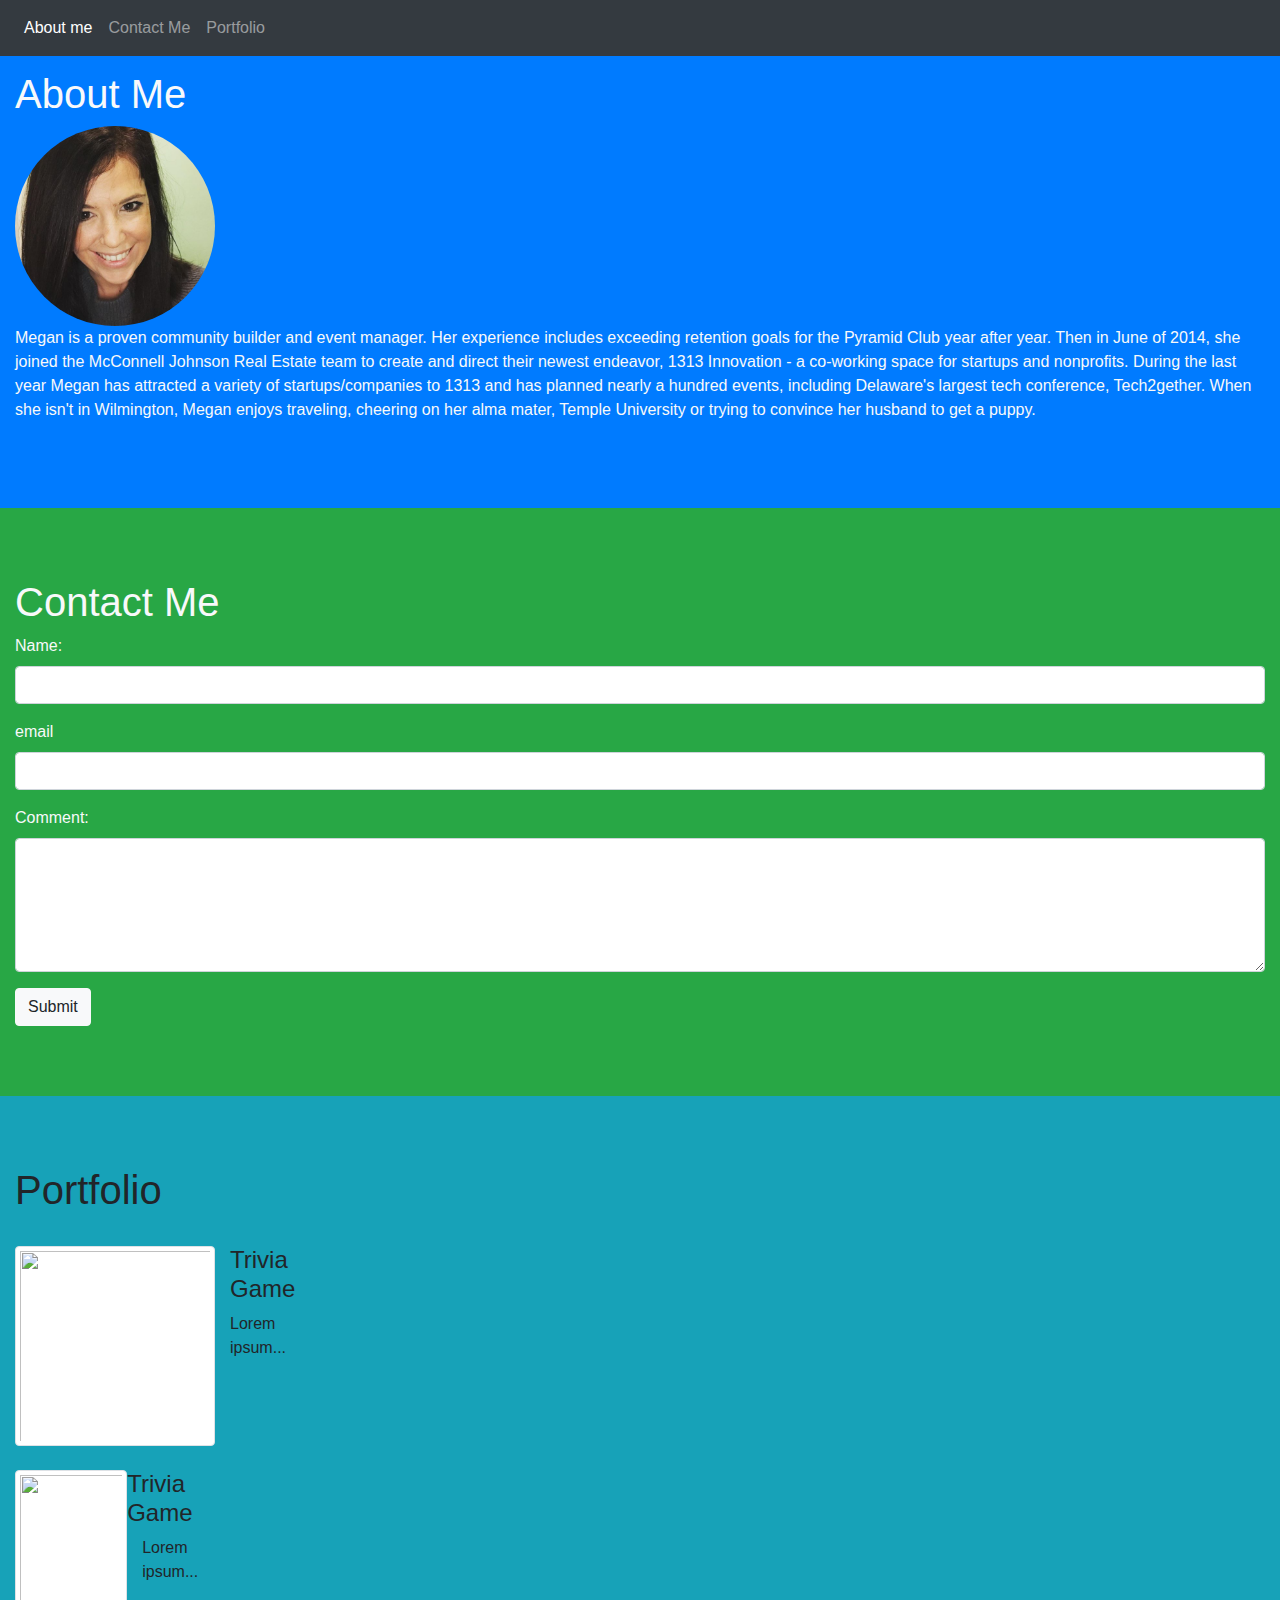
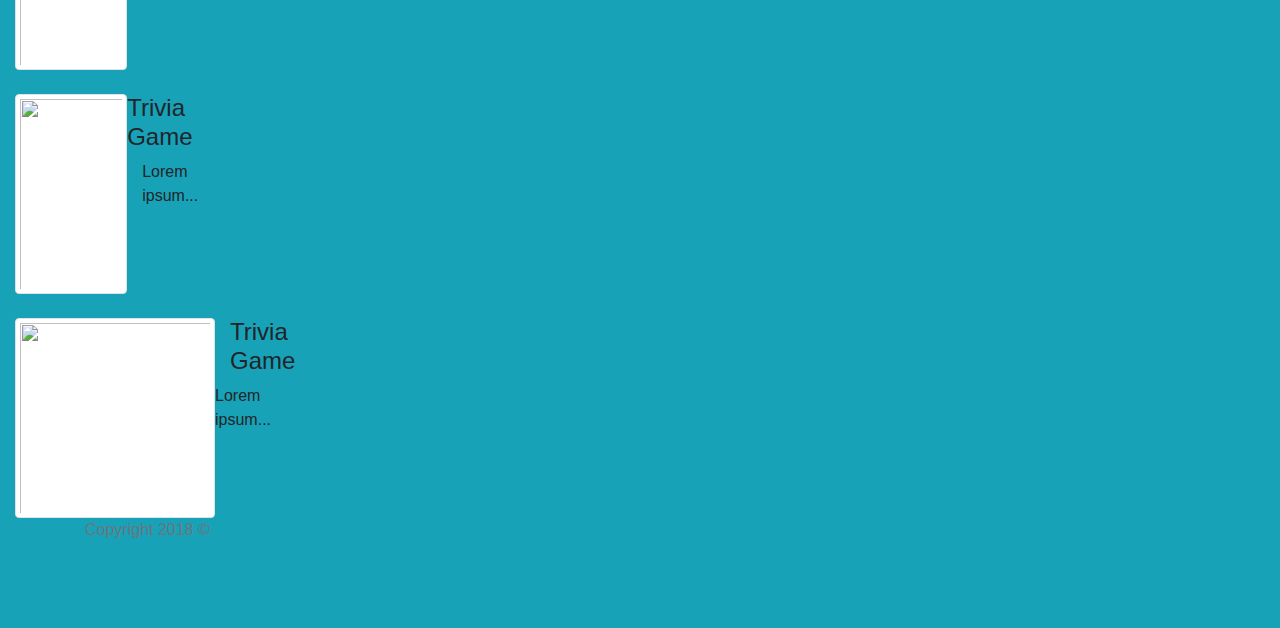
==== index.html @ 179769ee "Add files via upload" ====
<!DOCTYPE html>
<html lang="en">
<head>
  <title>My Portfolio</title>
  <meta charset="utf-8">
  <meta name="viewport" content="width=device-width, initial-scale=1">
  <link rel="stylesheet" href="https://maxcdn.bootstrapcdn.com/bootstrap/4.1.0/css/bootstrap.min.css">
  <script src="https://ajax.googleapis.com/ajax/libs/jquery/3.3.1/jquery.min.js"></script>
  <script src="https://cdnjs.cloudflare.com/ajax/libs/popper.js/1.14.0/umd/popper.min.js"></script>
  <script src="https://maxcdn.bootstrapcdn.com/bootstrap/4.1.0/js/bootstrap.min.js"></script>
  <link rel="html" href="contact.html"> 
  <style>

  body {
      position: relative; 
      
  }
  </style>
</head>
<body data-spy="scroll" data-target=".navbar" data-offset="50">

<nav class="navbar navbar-expand-sm bg-dark navbar-dark fixed-top">  
  <ul class="navbar-nav">
    <li class="nav-item">
      <a class="nav-link" href="#section1">About me</a>
    </li>
    <li class="nav-item">
      <a class="nav-link" href="section2">Contact Me</a>
    </li>
    <li class="nav-item">
      <a class="nav-link" href="#section3">Portfolio</a>
    </li>
  </ul>
</nav>

<div id="section1" class="container-fluid text-light bg-primary" style="padding-top:70px;padding-bottom:70px">
  <h1>About Me</h1>
  <img src="images/Megan.png" class="rounded-circle" alt="Megan Anthony" height="200" width="200">
  <p>Megan is a proven community builder and event manager. Her experience includes 
    exceeding retention goals for the Pyramid Club year after year. Then in June of 
    2014, she joined the McConnell Johnson Real Estate team to create and direct their 
    newest endeavor, 1313 Innovation - a co-working space for startups and nonprofits. 
    During the last year Megan has attracted a variety of startups/companies to 1313 
    and has planned nearly a hundred events, including Delaware's largest tech conference, 
    Tech2gether. When she isn't in Wilmington, Megan enjoys traveling, cheering on her alma mater, 
    Temple University or trying to convince her husband to get a puppy.</p>
</div>
    <div id="section2" class="container-fluid text-light bg-success" style="padding-top:70px;padding-bottom:70px">
        <h1>Contact Me</h1>
        <div class="form-group">
          <label for="usr">Name:</label>
          <input type="text" class="form-control" id="usr">
        </div>
        <div class="form-group">
          <label for="pwd">email</label>
          <input type="password" class="form-control" id="pwd">
        </div>
        <div class="form-group">
          <label for="comment">Comment:</label>
          <textarea class="form-control" rows="5" id="comment"></textarea>
        </div>
        <button type="button" class="btn btn-light">Submit</button>
    </div>

  <!--Portfolio-->
<div id="section3" class="container-fluid bg-info" style="padding-top:70px;padding-bottom:70px">
    <h1>Portfolio</h1>

<!-- first project -->
<br>
<div class="row" class="m-5">
    <div class="col-sm-3 col-md-6 col-lg-4" >
        <div class="media">
            <img src="images/camping.jpg" class="img-thumbnail" style="width: 200px; height: 200px;">
               <div class="media-body" >
                    <div class="row">
                            <div class="col-6">  
                                 <div class="col-6"><h4>Trivia Game</h4></div>
                             <div class"row">
                                 <div class="col-6"> <p>Lorem ipsum...</p></div>
                            </div>
                          </div>
                     </div> 
                </div>
</div>

<br>
<!-- Second project-->
<div class="row" class="m-5">
<div class="col-sm-3 col-md-6 col-lg-4" >
    <div class="media">
         <img src="images/camping.jpg" class="img-thumbnail" style="width: 200px; height: 200px;">
           <div class="media-body" >
               <div class="row"> 
                   <div class="col-6"> <h4>Trivia Game</h4></div>
                </div>
                <div class"row"> 
                   <div class="col-6"> <p>Lorem ipsum...</p></div>
               </div>
            </div>
    </div>
 </div> 
</div>
<br>  

<div class="row">
    <div class="col-sm-3 col-md-6 col-lg-4" >
        <div class="media">
            <img src="images/camping.jpg" class="img-thumbnail" style="width: 200px; height: 200px;">
               <div class="media-body" >
                      <div class="row"> 
                        <div class="col-6"><h4>Trivia Game</h4></div>
                      </div>
                        <div class"row">
                            <div class="col-6"> <p>Lorem ipsum...</p></div>
                        </div>
                        </div>
                </div> 
         </div>
    </div>
    </div>
</div>


<br>

<div class="row">
<div class="col-sm-3 col-md-6 col-lg-4">
    <div class="media">
       <img src="images/camping.jpg" class="img-thumbnail" style="width: 200px; height: 200px;">
       <div class="media-body" >
            <div class="row">
               <div class="col-6">  
                    <div class="col-6"><h4>Trivia Game</h4></div>
                </div>
                <div class"row">
                    <div class="col-6"> <p>Lorem ipsum...</p></div>
               </div>
            </div>
        </div>
    </div> 
</div>
<br>   
</div>

    <footer class="footer">
        <div class="container">
          <span class="text-muted"><p>Copyright 2018 &copy;</p></span>
        </div>
      </footer>
</body>
</html>
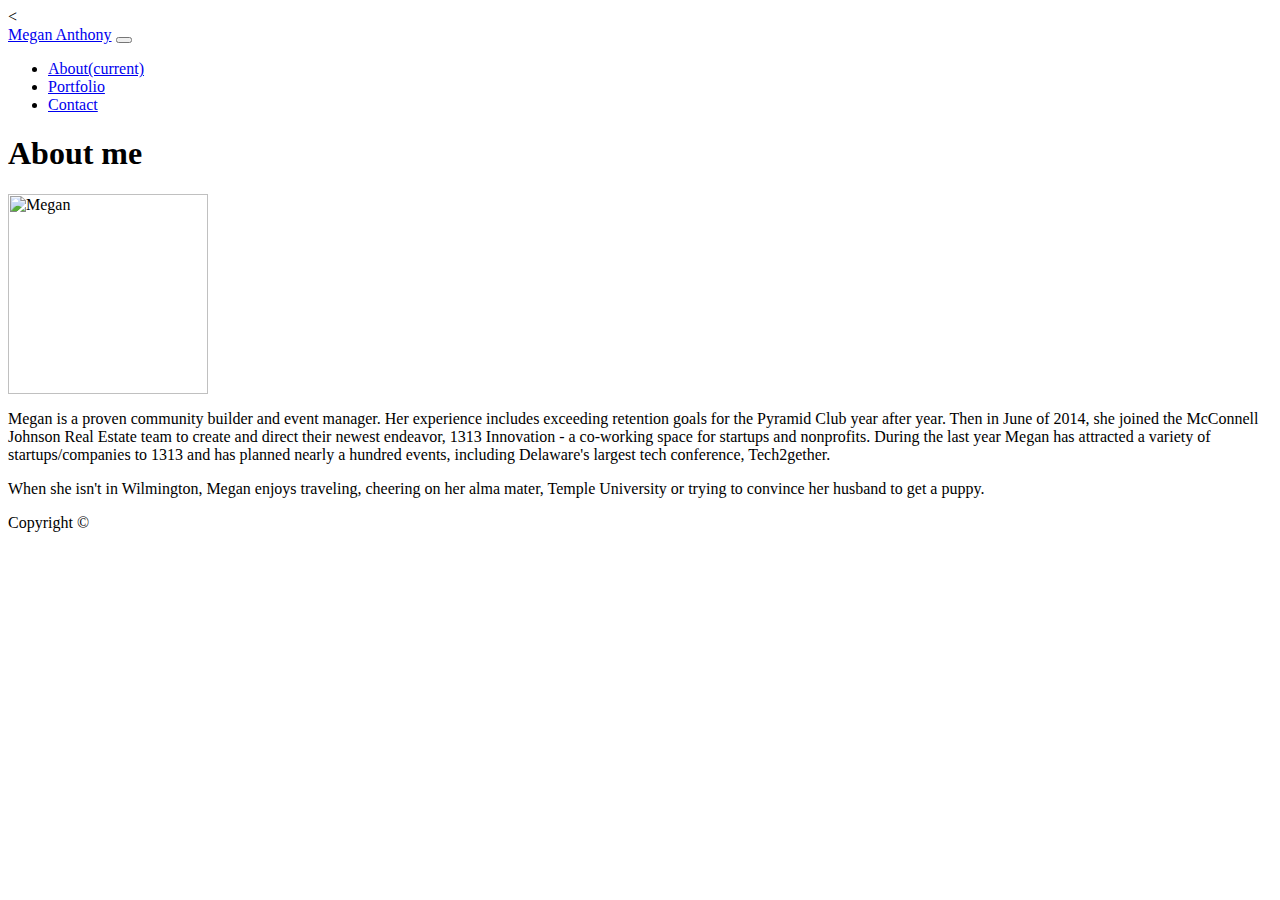
==== commit 806dc488: "Add files via upload" ====
--- a/index.html
+++ b/index.html
@@ -1,152 +1,63 @@
-<!DOCTYPE html>
-<html lang="en">
+<<!DOCTYPE html>
+<html>
 <head>
-  <title>My Portfolio</title>
-  <meta charset="utf-8">
-  <meta name="viewport" content="width=device-width, initial-scale=1">
-  <link rel="stylesheet" href="https://maxcdn.bootstrapcdn.com/bootstrap/4.1.0/css/bootstrap.min.css">
-  <script src="https://ajax.googleapis.com/ajax/libs/jquery/3.3.1/jquery.min.js"></script>
-  <script src="https://cdnjs.cloudflare.com/ajax/libs/popper.js/1.14.0/umd/popper.min.js"></script>
-  <script src="https://maxcdn.bootstrapcdn.com/bootstrap/4.1.0/js/bootstrap.min.js"></script>
-  <link rel="html" href="contact.html"> 
-  <style>
+    <meta charset="utf-8"/>
+    <title>Portfolio</title>
+    <meta name="viewport" content="width=device-width, initial-scale=1">
+    <link rel="stylesheet" href="https://stackpath.bootstrapcdn.com/bootstrap/4.1.1/css/bootstrap.min.css"  integrity="sha384-WskhaSGFgHYWDcbwN70/dfYBj47jz9qbsMId/iRN3ewGhXQFZCSftd1LZCfmhktB" crossorigin="anonymous">
+    <link rel="stylesheet" href="assets/css/style.css">
+</head>
+<body>
+    <!-- Navigation bar -->
+    <div class="container px-0">
+        <nav class="navbar navbar-expand-lg navbar-dark bg-info rounded-bottom">
+            <a class="navbar-brand ml-4" href="#" id="my-name">Megan Anthony</a>
+            <button class="navbar-toggler" type="button" data-toggle="collapse" data-target="#navbarSupportedContent" aria-controls="navbarSupportedContent" aria-expanded="false" aria-label="Toggle navigation">
+              <span class="navbar-toggler-icon"></span>
+            </button>
+          
+            <div class="collapse navbar-collapse" id="navbarSupportedContent">
+              <ul class="navbar-nav ml-auto">
+                <li class="nav-item active">
+                  <a class="nav-link" href="#">About<span class="sr-only">(current)</span></a>
+                </li>
+                <li class="nav-item">
+                  <a class="nav-link" href="portfolio.html">Portfolio</a>
+                </li>
+                <li class="nav-item">
+                    <a class="nav-link" href="contact.html">Contact</a>
+                </li>
+              </ul>
+            </div>
+        </nav>
+    </div>
+    
+    <!-- Main content -->
+    <main class="container bg-light mt-5 mb-5">
+        <div id="main-content" class="row px-5 py-3">
+            <div class="col-md-12">
+                <h1 class="mt-5 text-info">About me</h1>
+                <img class="float-left img-thumbnail img-fluid mr-4 mb-2 mt-2" src="assets/images/Megan.png" alt="Megan" style="height: 200px; width: 200px;">
+                <p class="text-center">Megan is a proven community builder and event manager. Her experience includes exceeding retention goals for the Pyramid Club year after year. 
+                                        Then in June of 2014, she joined the McConnell Johnson Real Estate team to create and direct their newest endeavor, 1313 Innovation - a co-working 
+                                        space for startups and nonprofits. During the last year Megan has attracted a variety of startups/companies to 1313 and has planned nearly a hundred events, 
+                                        including Delaware's largest tech conference, Tech2gether.</p>
+                                        <p class="text-center"> When she isn't in Wilmington, Megan enjoys traveling, cheering on her alma mater, Temple University or trying to convince her husband to get a puppy.</p>
+            </div>
+         </div>
+    </main>
 
-  body {
-      position: relative; 
-      
-  }
-  </style>
-</head>
-<body data-spy="scroll" data-target=".navbar" data-offset="50">
+    <!-- Fixed footer -->
+    <footer class="container-fluid card-footer">
+        <div class="row justify-content-center">
+            <span>Copyright &copy;</span>
+        </div>
+    </footer>
+   
 
-<nav class="navbar navbar-expand-sm bg-dark navbar-dark fixed-top">  
-  <ul class="navbar-nav">
-    <li class="nav-item">
-      <a class="nav-link" href="#section1">About me</a>
-    </li>
-    <li class="nav-item">
-      <a class="nav-link" href="section2">Contact Me</a>
-    </li>
-    <li class="nav-item">
-      <a class="nav-link" href="#section3">Portfolio</a>
-    </li>
-  </ul>
-</nav>
-
-<div id="section1" class="container-fluid text-light bg-primary" style="padding-top:70px;padding-bottom:70px">
-  <h1>About Me</h1>
-  <img src="images/Megan.png" class="rounded-circle" alt="Megan Anthony" height="200" width="200">
-  <p>Megan is a proven community builder and event manager. Her experience includes 
-    exceeding retention goals for the Pyramid Club year after year. Then in June of 
-    2014, she joined the McConnell Johnson Real Estate team to create and direct their 
-    newest endeavor, 1313 Innovation - a co-working space for startups and nonprofits. 
-    During the last year Megan has attracted a variety of startups/companies to 1313 
-    and has planned nearly a hundred events, including Delaware's largest tech conference, 
-    Tech2gether. When she isn't in Wilmington, Megan enjoys traveling, cheering on her alma mater, 
-    Temple University or trying to convince her husband to get a puppy.</p>
-</div>
-    <div id="section2" class="container-fluid text-light bg-success" style="padding-top:70px;padding-bottom:70px">
-        <h1>Contact Me</h1>
-        <div class="form-group">
-          <label for="usr">Name:</label>
-          <input type="text" class="form-control" id="usr">
-        </div>
-        <div class="form-group">
-          <label for="pwd">email</label>
-          <input type="password" class="form-control" id="pwd">
-        </div>
-        <div class="form-group">
-          <label for="comment">Comment:</label>
-          <textarea class="form-control" rows="5" id="comment"></textarea>
-        </div>
-        <button type="button" class="btn btn-light">Submit</button>
-    </div>
-
-  <!--Portfolio-->
-<div id="section3" class="container-fluid bg-info" style="padding-top:70px;padding-bottom:70px">
-    <h1>Portfolio</h1>
-
-<!-- first project -->
-<br>
-<div class="row" class="m-5">
-    <div class="col-sm-3 col-md-6 col-lg-4" >
-        <div class="media">
-            <img src="images/camping.jpg" class="img-thumbnail" style="width: 200px; height: 200px;">
-               <div class="media-body" >
-                    <div class="row">
-                            <div class="col-6">  
-                                 <div class="col-6"><h4>Trivia Game</h4></div>
-                             <div class"row">
-                                 <div class="col-6"> <p>Lorem ipsum...</p></div>
-                            </div>
-                          </div>
-                     </div> 
-                </div>
-</div>
-
-<br>
-<!-- Second project-->
-<div class="row" class="m-5">
-<div class="col-sm-3 col-md-6 col-lg-4" >
-    <div class="media">
-         <img src="images/camping.jpg" class="img-thumbnail" style="width: 200px; height: 200px;">
-           <div class="media-body" >
-               <div class="row"> 
-                   <div class="col-6"> <h4>Trivia Game</h4></div>
-                </div>
-                <div class"row"> 
-                   <div class="col-6"> <p>Lorem ipsum...</p></div>
-               </div>
-            </div>
-    </div>
- </div> 
-</div>
-<br>  
-
-<div class="row">
-    <div class="col-sm-3 col-md-6 col-lg-4" >
-        <div class="media">
-            <img src="images/camping.jpg" class="img-thumbnail" style="width: 200px; height: 200px;">
-               <div class="media-body" >
-                      <div class="row"> 
-                        <div class="col-6"><h4>Trivia Game</h4></div>
-                      </div>
-                        <div class"row">
-                            <div class="col-6"> <p>Lorem ipsum...</p></div>
-                        </div>
-                        </div>
-                </div> 
-         </div>
-    </div>
-    </div>
-</div>
-
-
-<br>
-
-<div class="row">
-<div class="col-sm-3 col-md-6 col-lg-4">
-    <div class="media">
-       <img src="images/camping.jpg" class="img-thumbnail" style="width: 200px; height: 200px;">
-       <div class="media-body" >
-            <div class="row">
-               <div class="col-6">  
-                    <div class="col-6"><h4>Trivia Game</h4></div>
-                </div>
-                <div class"row">
-                    <div class="col-6"> <p>Lorem ipsum...</p></div>
-               </div>
-            </div>
-        </div>
-    </div> 
-</div>
-<br>   
-</div>
-
-    <footer class="footer">
-        <div class="container">
-          <span class="text-muted"><p>Copyright 2018 &copy;</p></span>
-        </div>
-      </footer>
+    <!-- Scripts for Bootstrap -->
+    <script src="https://code.jquery.com/jquery-3.3.1.slim.min.js" integrity="sha384-q8i/X+965DzO0rT7abK41JStQIAqVgRVzpbzo5smXKp4YfRvH+8abtTE1Pi6jizo" crossorigin="anonymous"></script>
+    <script src="https://cdnjs.cloudflare.com/ajax/libs/popper.js/1.14.3/umd/popper.min.js" integrity="sha384-ZMP7rVo3mIykV+2+9J3UJ46jBk0WLaUAdn689aCwoqbBJiSnjAK/l8WvCWPIPm49" crossorigin="anonymous"></script>
+    <script src="https://stackpath.bootstrapcdn.com/bootstrap/4.1.1/js/bootstrap.min.js" integrity="sha384-smHYKdLADwkXOn1EmN1qk/HfnUcbVRZyYmZ4qpPea6sjB/pTJ0euyQp0Mk8ck+5T" crossorigin="anonymous"></script>
 </body>
 </html>
